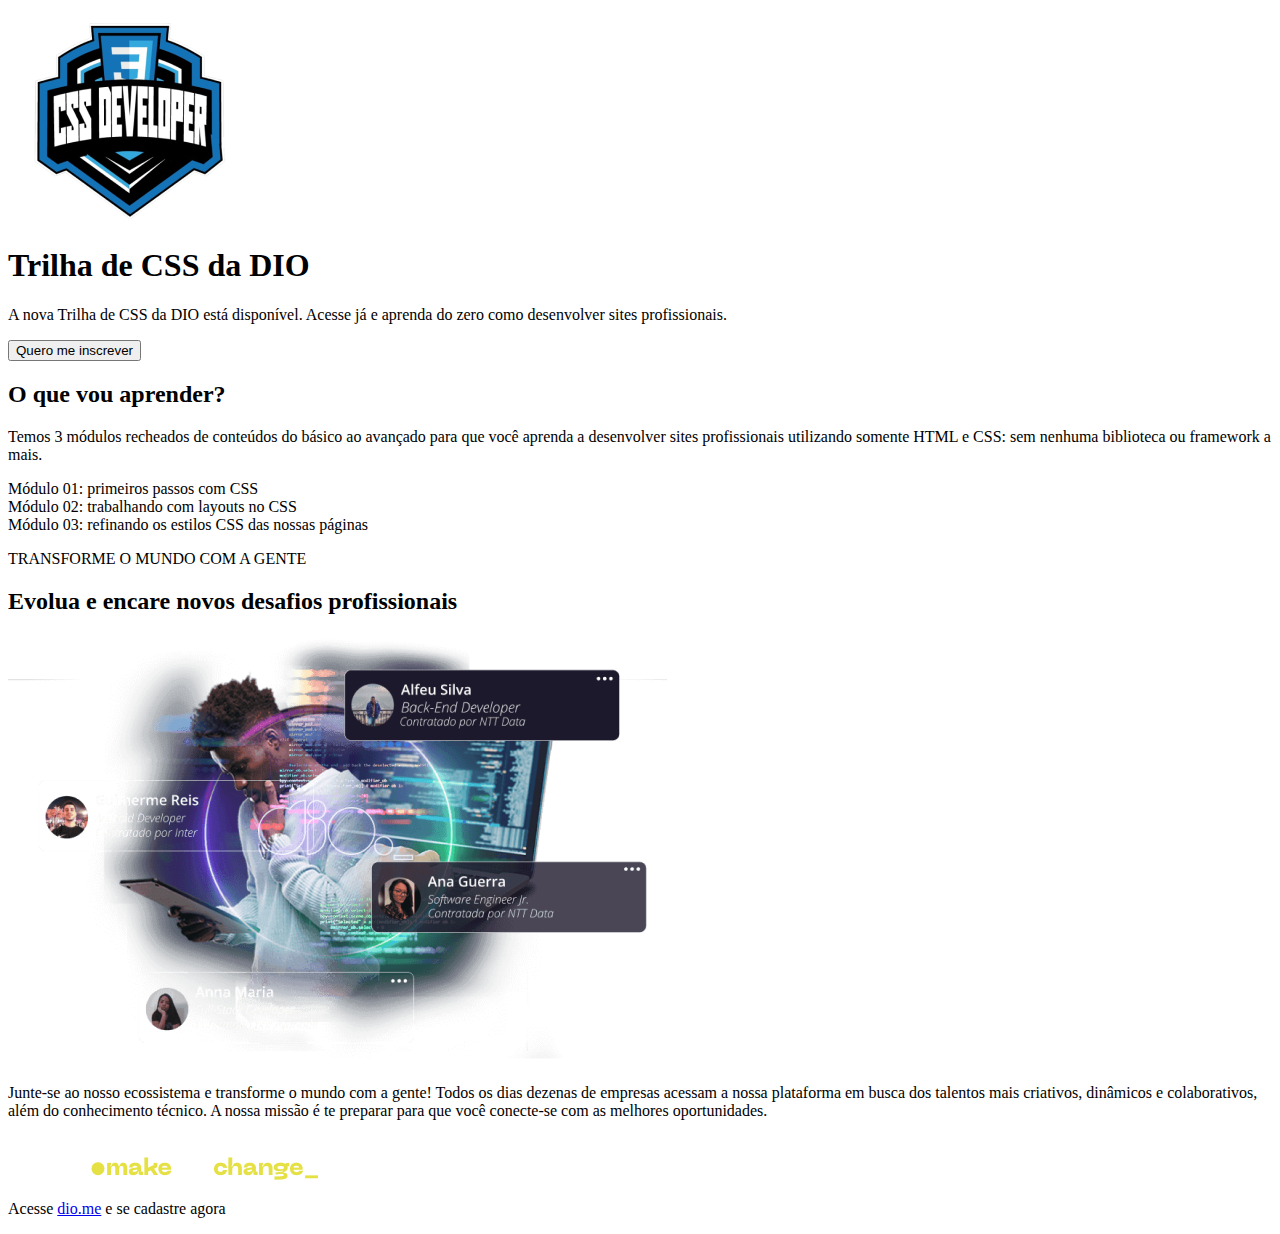
==== Módulo 1/index.html @ 3321feb0 "Atualizando" ====
<!DOCTYPE html>
<html lang="en">
<head>
  <meta charset="UTF-8">
  <meta http-equiv="X-UA-Compatible" content="IE=edge">
  <meta name="viewport" content="width=device-width, initial-scale=1.0">
  <title>Trilha de CSS - DIO</title>
</head>
<body>
  <header class="banner">
    <div class="banner-content">
      <div class="logo">
        <img src="assets/images/logo.png" title="Logotipo Trilha de CSS DIO" alt="Logotipo Trilha de CSS DIO">
      </div>
      <h1>Trilha de CSS da DIO</h1>
      <p>A nova Trilha de CSS da DIO está disponível. Acesse já e aprenda do zero como desenvolver sites profissionais.</p>
      <button>Quero me inscrever</button>
    </div>
  </header>
  <main>
    <section id="course-content">
      <h2>O que vou aprender?</h2>
      <p>
        Temos 3 módulos recheados de conteúdos do básico ao avançado para que você aprenda a 
        desenvolver sites profissionais utilizando somente HTML e CSS: sem nenhuma biblioteca ou framework a mais.
      </p>
      <div class="modules-list">
        <div class="module">
          <span>Módulo 01:</span> primeiros passos com CSS
        </div>
        <div class="module">
          <span>Módulo 02:</span> trabalhando com layouts no CSS
        </div>
        <div class="module">
          <span>Módulo 03:</span> refinando os estilos CSS das nossas páginas
        </div>
      </div>
    </section>
    <section id="transform-world">
      <p>TRANSFORME O MUNDO COM A GENTE</p>
    </section>
    <section id="professional-challenges">
      <h2>Evolua e encare novos desafios profissionais</h2>
      <img src="assets/images/professional-challenges.png" title="Homem lendo depoimentos em um tablet" alt="Homem lendo depoimentos em um tablet">
      <p>
        Junte-se ao nosso ecossistema e transforme o mundo com a gente! Todos os dias dezenas de empresas 
        acessam a nossa plataforma em busca dos talentos mais criativos, dinâmicos e colaborativos, 
        além do conhecimento técnico. 
        A nossa missão é te preparar para que você conecte-se com as melhores oportunidades.
      </p>
    </section>
  </main>
  <footer>
    <img class="dio-logo" src="assets/images/dio-logo.png" title="Logotipo DIO com o texto make the change" alt="Logotipo DIO com o texto make the change">
    <p>Acesse <a href="https://dio.me">dio.me</a> e se cadastre agora</p>
  </footer>
</body>
</html>
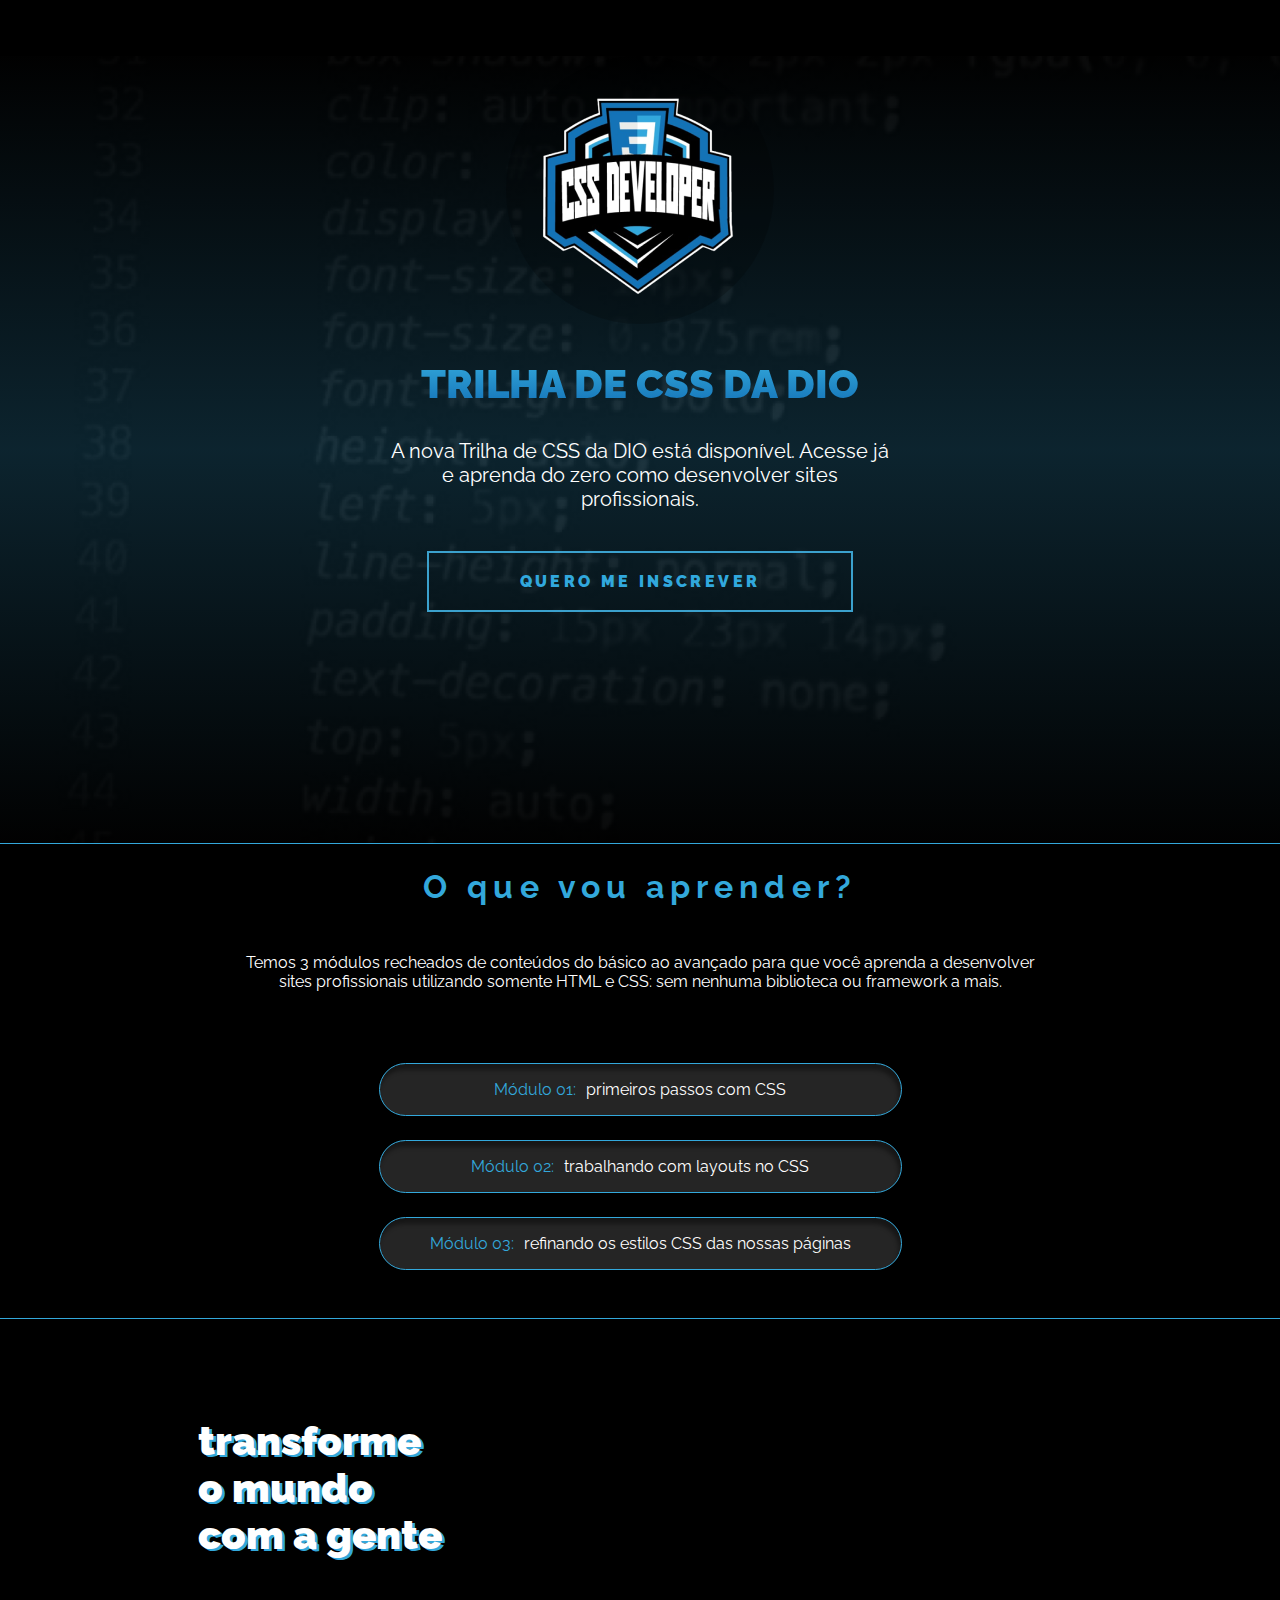
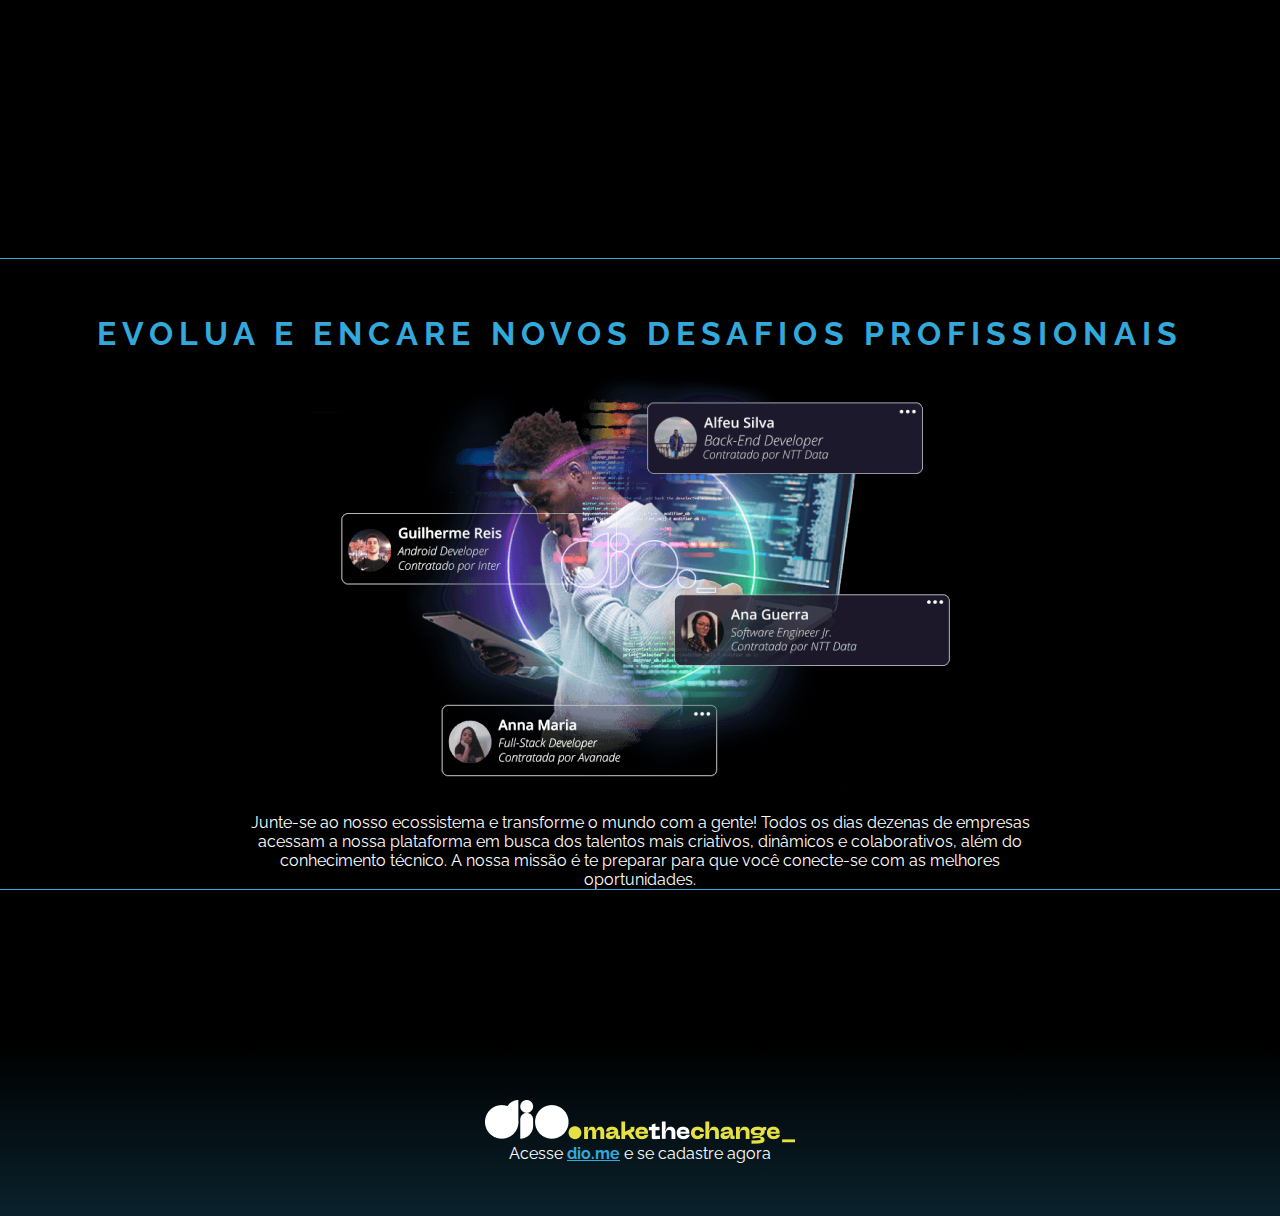
==== commit 58883edf: "Atualizando" ====
--- a/Módulo 1/index.html
+++ b/Módulo 1/index.html
@@ -4,6 +4,7 @@
   <meta charset="UTF-8">
   <meta http-equiv="X-UA-Compatible" content="IE=edge">
   <meta name="viewport" content="width=device-width, initial-scale=1.0">
+  <link rel="stylesheet" href="./assets/css/style.css">
   <title>Trilha de CSS - DIO</title>
 </head>
 <body>
--- a/Módulo 1/assets/css/style.css
+++ b/Módulo 1/assets/css/style.css
@@ -0,0 +1,265 @@
+@import url(reset.css);
+
+
+body {
+    background-color: black;
+}
+
+h2 {
+    color: white;
+}
+
+p {
+    color: white;
+}
+
+.banner {
+    background-image: linear-gradient(rgba(0, 0, 0, .6), rgba(49, 168, 221, .2), rgba(0, 0, 0, .6)), url(../images/banner.png);
+    background-repeat: no-repeat;
+    background-size: cover;
+    text-align: justify;
+    border-bottom: 1px solid #33A8DB;
+    display: block;
+}
+
+.banner .banner-content {
+    display: flex;
+    flex-direction: column;
+    align-items: center;
+    gap: 16px;
+    margin-top: 56px;
+    margin-bottom: 156px;
+}
+
+.banner .banner-content h1 {
+    text-transform: uppercase;
+    font-family: 'Raleway';
+    font-size: 40px;
+    font-style: normal;
+    font-weight: 900;
+    line-height: normal;
+    background: linear-gradient(180deg, #33A8DB 0%, #1472B7 100%);
+    background-clip: text;
+    -webkit-background-clip: text;
+    -webkit-text-fill-color: transparent;
+    margin-top: 16px;
+    margin-bottom: 16px;
+}
+
+.banner .banner-content p {
+    color: #FFF;
+    text-align: center;
+    font-family: 'Raleway';
+    font-size: 20px;
+    font-style: normal;
+    font-weight: 400;
+    width: 510px;
+
+}
+
+.banner .logo img {
+    padding: 27px 10px;
+    border-radius: 268px;
+    background: rgba(0, 0, 0, 0.20);
+    width: 268px;
+    height: 268px;
+
+}
+
+.banner button {
+    color: #31A8DD;
+    text-transform: uppercase;
+    text-align: center;
+    font-family: 'Raleway';
+    font-size: 16px;
+    font-style: normal;
+    font-weight: 900;
+    line-height: normal;
+    letter-spacing: 3.36px;
+    border: 2px solid #3BA1CD;
+    padding: 19px 91px;
+    background-color: transparent;
+    margin-bottom: 75px;
+    margin-top: 24px;
+}
+
+#course-content {
+    display: flex;
+    flex-direction: column;
+    justify-content: center;
+    align-items: center;
+    gap: 24px;
+    border-bottom: 1px solid #33A8DB;
+
+}
+
+#course-content h2 {
+    color: #33A8DB;
+    font-family: 'Raleway';
+    font-size: 32px;
+    font-style: normal;
+    font-weight: 700;
+    line-height: normal;
+    letter-spacing: 6.08px;
+    margin: 24px;
+}
+
+#course-content p {
+    color: #FFF;
+    text-align: center;
+    font-family: 'Raleway';
+    font-size: 16px;
+    font-style: normal;
+    font-weight: 400;
+    line-height: normal;
+    width: 792px;
+
+}
+
+#course-content .modules-list {
+    color: #FFF;
+    font-family: 'Raleway';
+    font-size: 16px;
+    font-style: normal;
+    font-weight: 400;
+    line-height: normal;
+    margin: 24px;
+}
+
+#course-content .modules-list .module {
+    display: flex;
+    width: 523px;
+    padding: 16px 0px;
+    justify-Content: center;
+    align-Items: center;
+    gap: 10px;
+    border-Radius: 57px;
+    border: 1px solid #33A8DB;
+    background: #252525;
+    box-Shadow: -2px 6px 4px 0px rgba(0, 0, 0, 0.40) inset;
+    margin: 24px;
+}
+
+span {
+    color: #33A8DB;
+    font-family: 'Raleway';
+    font-size: 16px;
+    font-style: normal;
+    font-weight: 400;
+    line-height: normal;
+
+}
+
+#transform-world {
+    background: url(../images/woman-code.png);
+    background-repeat: no-repeat;
+    background-size: cover;
+    background-attachment: fixed;
+    height: 540px;
+    flex-Shrink: 0;
+    background-size: cover;
+    text-align: justify;
+    border-bottom: 1px solid #33A8DB;
+    display: block;
+}
+
+#transform-world p {
+    color: #FFF;
+    text-Shadow: 3px 2px 0px #33A8DB;
+    font-Family: 'Raleway';
+    text-transform: lowercase;
+    text-align: left;
+    font-Size: 40px;
+    font-Style: normal;
+    font-Weight: 900;
+    line-Height: normal;
+    display: flex;
+    justify-content: center;
+    align-items: center;
+    width: 244px;
+    height: 336px;
+    margin: 0px 997px 458px 198px;
+
+}
+
+#professional-challenges h2 {
+    color: #33A8DB;
+    text-align: center;
+    font-family: 'Raleway';
+    text-transform: uppercase;
+    font-size: 32px;
+    font-style: normal;
+    font-weight: 700;
+    line-height: normal;
+    letter-spacing: 6.08px;
+}
+
+#professional-challenges {
+    background-size: cover;
+    text-align: justify;
+    border-bottom: 1px solid #33A8DB;
+    display: flex;
+    flex-direction: column;
+    align-items: center;
+    gap: 16px;
+    margin-top: 56px;
+    margin-bottom: 156px;
+
+}
+
+#professional-challenges img {
+    width: 659px;
+    height: 429px;
+    flex-shrink: 0;
+    background: url(../images/professional-challenges.png);
+    background-size: cover;
+}
+
+#professional-challenges p {
+    color: #FFF;
+    text-align: center;
+    font-family: 'Raleway';
+    font-size: 16px;
+    font-style: normal;
+    font-weight: 400;
+    line-height: normal;
+    width: 792px;
+}
+
+footer {
+    display: flex;
+    height: 170px;
+    flex-shrink: 0;
+    background: linear-gradient(180deg, rgba(51, 168, 219, 0.00) 0%, rgba(51, 168, 219, 0.20) 99.99%, rgba(51, 168, 219, 0.20) 100%);
+    align-items: center;
+    justify-content: center;
+    flex-direction: column;
+}
+
+footer p {
+    color: #FFF;
+    text-align: center;
+    font-family: 'Raleway';
+    font-size: 16px;
+    font-style: normal;
+    font-weight: 400;
+    line-height: normal;
+
+}
+
+footer a {
+    color: #33A8DB;
+    font-family: 'Raleway';
+    font-size: 16px;
+    font-style: normal;
+    font-weight: 700;
+    line-height: normal;
+
+}
+
+footer .dio-logo {
+    width: 310px;
+    height: 44px;
+    flex-shrink: 0;
+    display: flex;
+}